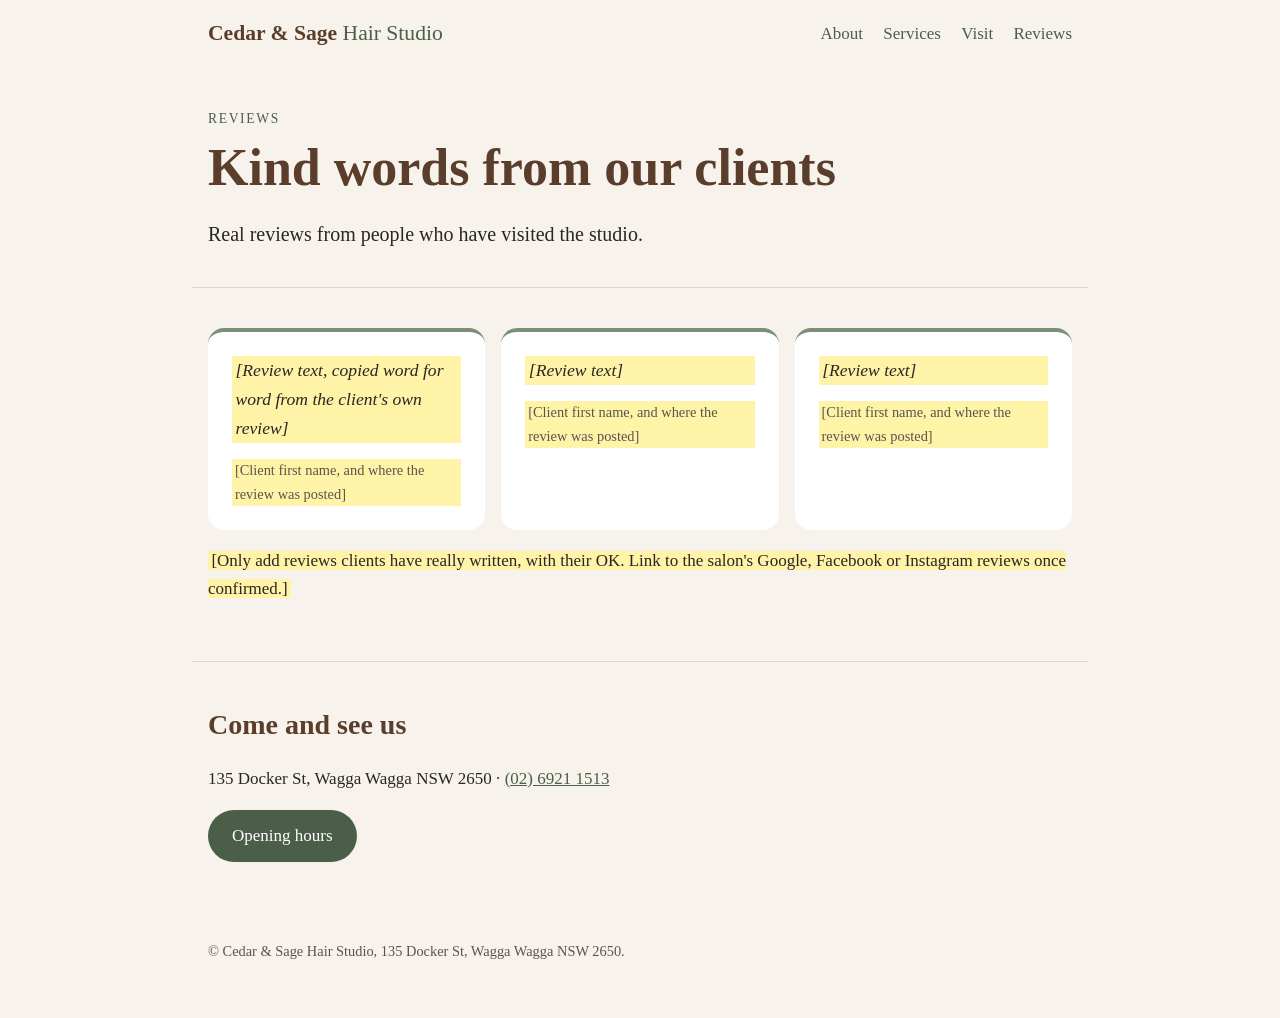
==== reviews.html @ 754627d8 "Add reviews page with placeholders Co-Authored-By: Claude Sonnet 5.5 <noreply@anthropic.com> Claude-" ====
<!doctype html>
<html lang="en-AU">
<head>
  <meta charset="utf-8">
  <meta name="viewport" content="width=device-width, initial-scale=1">
  <title>Reviews | Cedar &amp; Sage Hair Studio</title>
  <meta name="description" content="What clients say about Cedar &amp; Sage Hair Studio in Wagga Wagga.">
  <!-- Remove this line when the owner approves the site and it goes live. -->
  <meta name="robots" content="noindex, nofollow">
  <link rel="icon" href="favicon.svg" type="image/svg+xml">
  <link rel="stylesheet" href="styles.css">
</head>
<body>
  <a class="skip" href="#main">Skip to content</a>

  <header class="top wrap">
    <a class="brand" href="index.html">Cedar &amp; Sage <span>Hair Studio</span></a>
    <nav class="top-links" aria-label="Main">
      <a href="index.html#about">About</a>
      <a href="index.html#services">Services</a>
      <a href="index.html#visit">Visit</a>
      <a href="reviews.html">Reviews</a>
    </nav>
  </header>

  <main id="main">
    <section class="wrap block page-head">
      <p class="eyebrow">Reviews</p>
      <h1>Kind words from our clients</h1>
      <p class="lead">Real reviews from people who have visited the studio.</p>
    </section>

    <section class="wrap block">
      <ul class="cards reviews">
        <li><blockquote class="ph">[Review text, copied word for word from the client's own review]</blockquote><p class="who ph">[Client first name, and where the review was posted]</p></li>
        <li><blockquote class="ph">[Review text]</blockquote><p class="who ph">[Client first name, and where the review was posted]</p></li>
        <li><blockquote class="ph">[Review text]</blockquote><p class="who ph">[Client first name, and where the review was posted]</p></li>
      </ul>
      <p class="note"><span class="ph">[Only add reviews clients have really written, with their OK. Link to the salon's Google, Facebook or Instagram reviews once confirmed.]</span></p>
    </section>

    <section class="wrap block">
      <h2>Come and see us</h2>
      <p>135 Docker St, Wagga Wagga NSW 2650 &middot; <a href="tel:+61269211513">(02) 6921 1513</a></p>
      <a class="button" href="index.html#visit">Opening hours</a>
    </section>
  </main>

  <footer class="wrap foot">
    <p>&copy; Cedar &amp; Sage Hair Studio, 135 Docker St, Wagga Wagga NSW 2650.</p>
  </footer>
</body>
</html>
---- styles.css ----
:root {
  --cedar: #5a3e2b;
  --sage: #7c8f78;
  --sage-dark: #4b5e48;
  --cream: #f7f3ec;
  --ink: #2a2622;
  --s1: .5rem; --s2: 1rem; --s3: 1.5rem; --s4: 2.5rem; --s5: 4rem;
}
* { box-sizing: border-box; }
body { margin: 0; background: var(--cream); color: var(--ink); font: 1.0625rem/1.65 Georgia, "Times New Roman", serif; }
.wrap { max-width: 56rem; margin: 0 auto; padding: 0 var(--s2); }
a { color: var(--sage-dark); }
a:focus-visible, .button:focus-visible { outline: 3px solid var(--cedar); outline-offset: 2px; }
.skip { position: absolute; left: -999px; }
.skip:focus { left: var(--s2); top: var(--s1); background: #fff; padding: var(--s1); }
.top { display: flex; flex-wrap: wrap; justify-content: space-between; align-items: center; gap: var(--s2); padding-top: var(--s2); padding-bottom: var(--s2); }
.brand { font-size: 1.35rem; font-weight: 700; color: var(--cedar); text-decoration: none; }
.brand span { color: var(--sage-dark); font-weight: 400; }
.top-links a { margin-left: var(--s2); text-decoration: none; }
.hero { padding-top: var(--s4); padding-bottom: var(--s5); display: grid; gap: var(--s4); align-items: center; }
@media (min-width: 48rem) { .hero { grid-template-columns: 1.1fr 1fr; } .split { grid-template-columns: 1fr 1.2fr; } }
.photo { background: repeating-linear-gradient(135deg, #e4eadf, #e4eadf 14px, #dbe3d5 14px, #dbe3d5 28px); border: 2px dashed var(--sage); border-radius: 1rem; min-height: 14rem; display: grid; place-items: center; text-align: center; color: var(--sage-dark); font-size: .95rem; }
.photo.tall { min-height: 24rem; border-radius: 12rem 12rem 1rem 1rem; }
.photo small { opacity: .8; }
.split { display: grid; gap: var(--s3); align-items: center; }
.band { background: #ebe5d8; padding: var(--s4) 0; }
.gallery { display: grid; gap: var(--s2); grid-template-columns: repeat(auto-fit, minmax(11rem, 1fr)); }
.gallery .photo { aspect-ratio: 1; min-height: 0; }
.num { display: block; font-size: .85rem; letter-spacing: .15em; color: var(--sage); margin-bottom: var(--s1); }
.eyebrow { text-transform: uppercase; letter-spacing: .12em; font-size: .85rem; color: var(--sage-dark); margin: 0; }
h1 { font-size: clamp(2rem, 6vw, 3.25rem); line-height: 1.15; color: var(--cedar); margin: var(--s1) 0 var(--s2); }
h2 { color: var(--cedar); font-size: 1.75rem; margin: 0 0 var(--s2); }
h3 { margin: 0 0 var(--s1); color: var(--sage-dark); }
.lead { font-size: 1.25rem; max-width: 36rem; }
.button { display: inline-block; background: var(--sage-dark); color: #fff; padding: .75rem 1.5rem; border-radius: 999px; text-decoration: none; }
.block { padding-top: var(--s4); padding-bottom: var(--s4); border-top: 1px solid #ddd5c6; }
.cards { list-style: none; margin: 0; padding: 0; display: grid; gap: var(--s2); grid-template-columns: repeat(auto-fit, minmax(14rem, 1fr)); }
.cards li { background: #fff; border-radius: 1rem; border-top: 4px solid var(--sage); padding: var(--s3); }
.cards p { margin: 0; }
address { font-style: normal; }
.ph { background: #fff3a8; padding: 0 .2em; }
.foot { padding-top: var(--s3); padding-bottom: var(--s4); font-size: .9rem; color: #5b544c; }

/* Motion: gentle and smooth. Switched off for people who ask for reduced motion. */
@media (prefers-reduced-motion: no-preference) {
  html { scroll-behavior: smooth; }
  @keyframes rise { from { opacity: 0; transform: translateY(1.25rem); } to { opacity: 1; transform: none; } }
  @keyframes drift { from { opacity: 0; transform: scale(.96); } to { opacity: 1; transform: none; } }
  .hero-text > * { animation: rise .9s cubic-bezier(.2,.7,.2,1) both; }
  .hero-text > :nth-child(2) { animation-delay: .1s; }
  .hero-text > :nth-child(3) { animation-delay: .2s; }
  .hero-text > :nth-child(4) { animation-delay: .3s; }
  .hero .photo { animation: drift 1.2s cubic-bezier(.2,.7,.2,1) .15s both; }
  .button, .cards li, .photo, .top-links a { transition: transform .35s ease, box-shadow .35s ease, background-color .35s ease, color .35s ease; }
  .button:hover { transform: translateY(-2px); background: var(--cedar); box-shadow: 0 .5rem 1rem rgba(42,38,34,.18); }
  .cards li:hover, .gallery .photo:hover { transform: translateY(-4px); box-shadow: 0 .75rem 1.5rem rgba(42,38,34,.12); }
  .top-links a:hover { color: var(--cedar); }
  /* Fade in on scroll where the browser supports it; other browsers just show the content. */
  @supports (animation-timeline: view()) {
    .block h2, .block p, .cards li, .split > *, .gallery .photo, .band h2 {
      animation: rise linear both; animation-timeline: view(); animation-range: entry 0% entry 45%;
    }
  }
}

.hours { border-collapse: collapse; margin-top: var(--s1); }
.hours th, .hours td { text-align: left; padding: .35rem var(--s3) .35rem 0; border-bottom: 1px solid #ddd5c6; font-weight: 400; }
.hours th { font-weight: 700; }

.page-head { border-top: 0; padding-bottom: var(--s2); }
blockquote { margin: 0 0 var(--s2); font-size: 1.1rem; font-style: italic; }
.who { font-size: .9rem; color: #5b544c; }
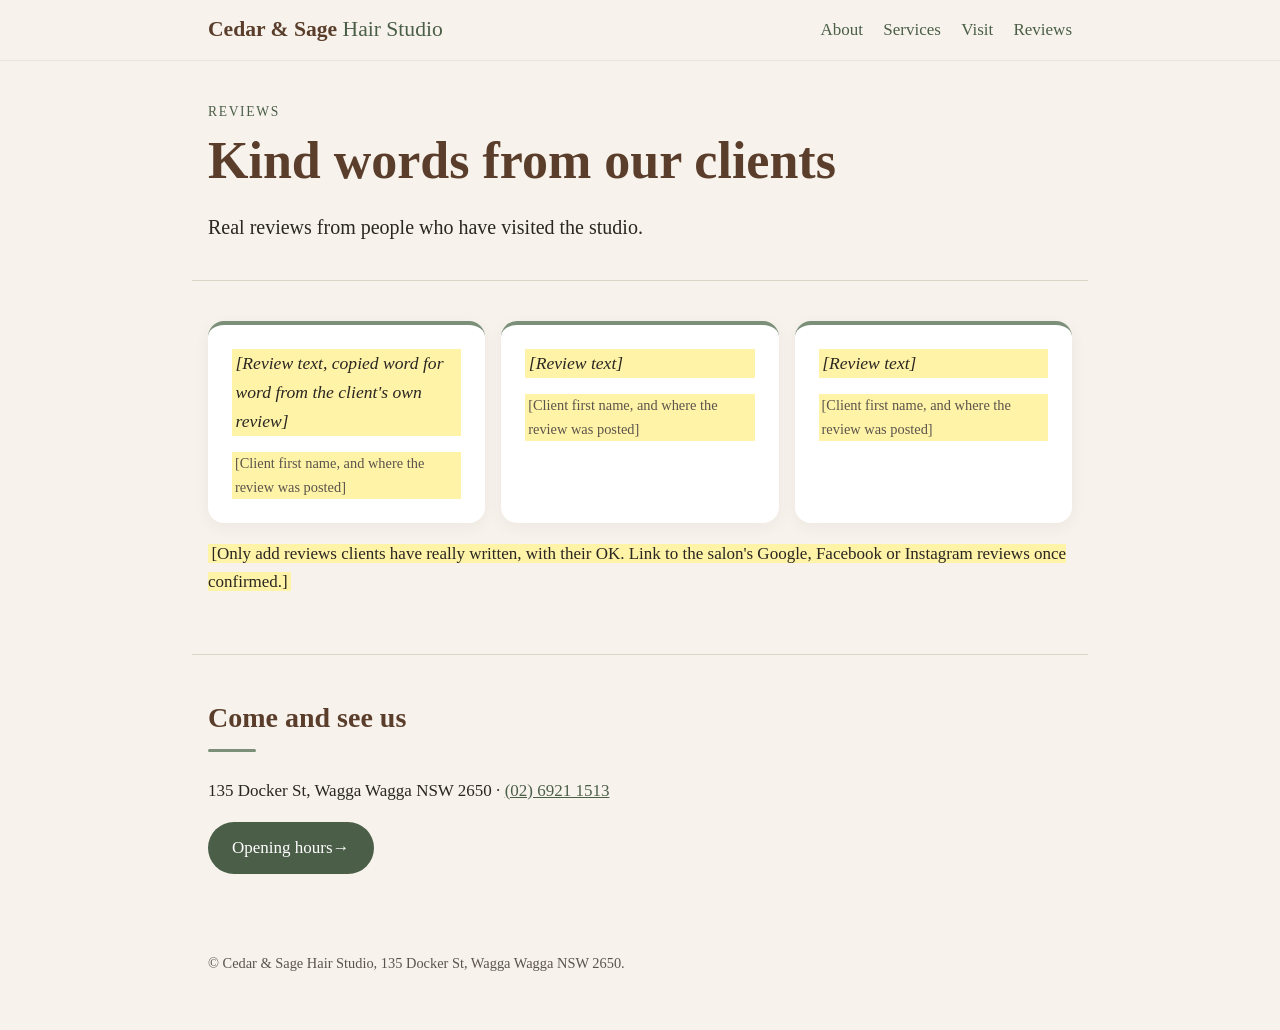
==== commit b2cb065c: "Smoother, richer motion and layered hero Co-Authored-By: Claude Sonnet 5.5 <noreply@anthropic.com> C" ====
--- a/reviews.html
+++ b/reviews.html
@@ -13,7 +13,7 @@
 <body>
   <a class="skip" href="#main">Skip to content</a>
 
-  <header class="top wrap">
+  <header class="top-bar"><div class="top wrap">
     <a class="brand" href="index.html">Cedar &amp; Sage <span>Hair Studio</span></a>
     <nav class="top-links" aria-label="Main">
       <a href="index.html#about">About</a>
@@ -21,7 +21,7 @@
       <a href="index.html#visit">Visit</a>
       <a href="reviews.html">Reviews</a>
     </nav>
-  </header>
+  </div></header>
 
   <main id="main">
     <section class="wrap block page-head">
--- a/styles.css
+++ b/styles.css
@@ -70,3 +70,75 @@
 .page-head { border-top: 0; padding-bottom: var(--s2); }
 blockquote { margin: 0 0 var(--s2); font-size: 1.1rem; font-style: italic; }
 .who { font-size: .9rem; color: #5b544c; }
+
+/* Google rating. Change --rating-whole, --rating-tenth and --review-count to match the Google listing. */
+@property --w { syntax: "<integer>"; initial-value: 0; inherits: false; }
+@property --t { syntax: "<integer>"; initial-value: 0; inherits: false; }
+@property --c { syntax: "<integer>"; initial-value: 0; inherits: false; }
+@property --fill { syntax: "<percentage>"; initial-value: 0%; inherits: false; }
+.reviews-home { --rating-whole: 0; --rating-tenth: 0; --review-count: 0; }
+.rating { display: flex; flex-wrap: wrap; align-items: center; gap: var(--s3); margin-bottom: var(--s2); }
+.stars { position: relative; font-size: 2.5rem; line-height: 1; letter-spacing: .1em; }
+.stars-back { color: #d8d0c0; }
+.stars-fill { position: absolute; left: 0; top: 0; color: #c9a24a; white-space: nowrap; overflow: hidden; width: calc(var(--rating-whole) * 20% + var(--rating-tenth) * 2%); }
+.score { margin: 0; }
+.num-rating, .num-count { font-weight: 700; font-size: 1.5rem; color: var(--cedar); }
+.num-rating::before { content: var(--rating-whole) "." var(--rating-tenth); }
+.num-count::before { content: var(--review-count); }
+.sr-only { position: absolute; width: 1px; height: 1px; overflow: hidden; clip-path: inset(50%); white-space: nowrap; }
+@media (prefers-reduced-motion: no-preference) {
+  @supports (animation-timeline: view()) {
+    @keyframes fillstars { from { width: 0; } }
+    @keyframes countrating { from { --w: 0; --t: 0; } }
+    @keyframes countreviews { from { --c: 0; } }
+    .stars-fill { animation: fillstars linear both; animation-timeline: view(); animation-range: entry 10% entry 80%; }
+    .num-rating { --w: var(--rating-whole); --t: var(--rating-tenth); animation: countrating linear both; animation-timeline: view(); animation-range: entry 10% entry 80%; }
+    .num-rating::before { content: counter(w) "." counter(t); counter-reset: w var(--w) t var(--t); }
+    .num-count { --c: var(--review-count); animation: countreviews linear both; animation-timeline: view(); animation-range: entry 10% entry 80%; }
+    .num-count::before { content: counter(c); counter-reset: c var(--c); }
+  }
+}
+
+img.photo { width: 100%; height: auto; object-fit: cover; border-style: solid; border-width: 0; }
+img.photo.tall { aspect-ratio: 3 / 4; max-height: 28rem; }
+
+/* Polish: sticky header, layered hero, richer motion */
+.top-bar { position: sticky; top: 0; z-index: 10; background: rgba(247,243,236,.82); backdrop-filter: blur(12px); -webkit-backdrop-filter: blur(12px); border-bottom: 1px solid rgba(90,62,43,.08); }
+.top-bar .top { padding-top: .75rem; padding-bottom: .75rem; }
+.top-links a { position: relative; padding-bottom: .15rem; }
+.top-links a::after { content: ""; position: absolute; left: 0; bottom: 0; height: 2px; width: 100%; background: var(--sage); transform: scaleX(0); transform-origin: left; }
+.hero { position: relative; }
+.hero::before { content: ""; position: absolute; z-index: -1; width: 28rem; height: 28rem; right: -8rem; top: -6rem; border-radius: 50%; background: radial-gradient(circle, rgba(124,143,120,.28), transparent 70%); }
+.frame { position: relative; }
+.frame img.photo { display: block; box-shadow: 0 1.5rem 3rem rgba(42,38,34,.18); }
+.leaf { position: absolute; z-index: -1; border-radius: 0 100% 0 100%; background: var(--sage); opacity: .35; }
+.leaf.l1 { width: 6rem; height: 6rem; left: -2rem; bottom: 2rem; transform: rotate(-12deg); }
+.leaf.l2 { width: 3.5rem; height: 3.5rem; right: -1rem; top: 1rem; transform: rotate(35deg); background: var(--cedar); opacity: .22; }
+h2 { position: relative; padding-bottom: .5rem; }
+h2::after { content: ""; display: block; width: 3rem; height: 3px; margin-top: .5rem; background: var(--sage); border-radius: 2px; }
+.cards li { box-shadow: 0 .25rem 1rem rgba(42,38,34,.05); }
+@media (prefers-reduced-motion: no-preference) {
+  :root { --ease: cubic-bezier(.22,.8,.24,1); }
+  @keyframes zoom { from { transform: scale(1.12); } to { transform: scale(1); } }
+  @keyframes floaty { 0%,100% { translate: 0 0; } 50% { translate: 0 -.6rem; } }
+  @keyframes grow { from { width: 0; } }
+  .frame { overflow: visible; }
+  .frame img.photo { animation: drift 1.4s var(--ease) .15s both, zoom 2.4s var(--ease) .15s both; }
+  .leaf.l1 { animation: floaty 7s ease-in-out infinite; }
+  .leaf.l2 { animation: floaty 9s ease-in-out -3s infinite; }
+  .top-links a::after { transition: transform .45s var(--ease); }
+  .top-links a:hover::after, .top-links a:focus-visible::after { transform: scaleX(1); }
+  .button, .cards li, .photo { transition-timing-function: var(--ease); transition-duration: .5s; }
+  .cards li:nth-child(2) { animation-delay: .08s; }
+  .cards li:nth-child(3) { animation-delay: .16s; }
+  .gallery .photo:nth-child(2) { animation-delay: .06s; }
+  .gallery .photo:nth-child(3) { animation-delay: .12s; }
+  .gallery .photo:nth-child(4) { animation-delay: .18s; }
+  h2::after { transition: width .6s var(--ease); }
+  .button::after { content: " \2192"; display: inline-block; transition: transform .4s var(--ease); }
+  .button:hover::after { transform: translateX(.3rem); }
+  @supports (animation-timeline: view()) {
+    h2::after { animation: grow linear both; animation-timeline: view(); animation-range: entry 0% entry 60%; }
+    .frame img.photo { animation: drift 1.4s var(--ease) .15s both, zoom 2.4s var(--ease) .15s both; }
+  }
+}
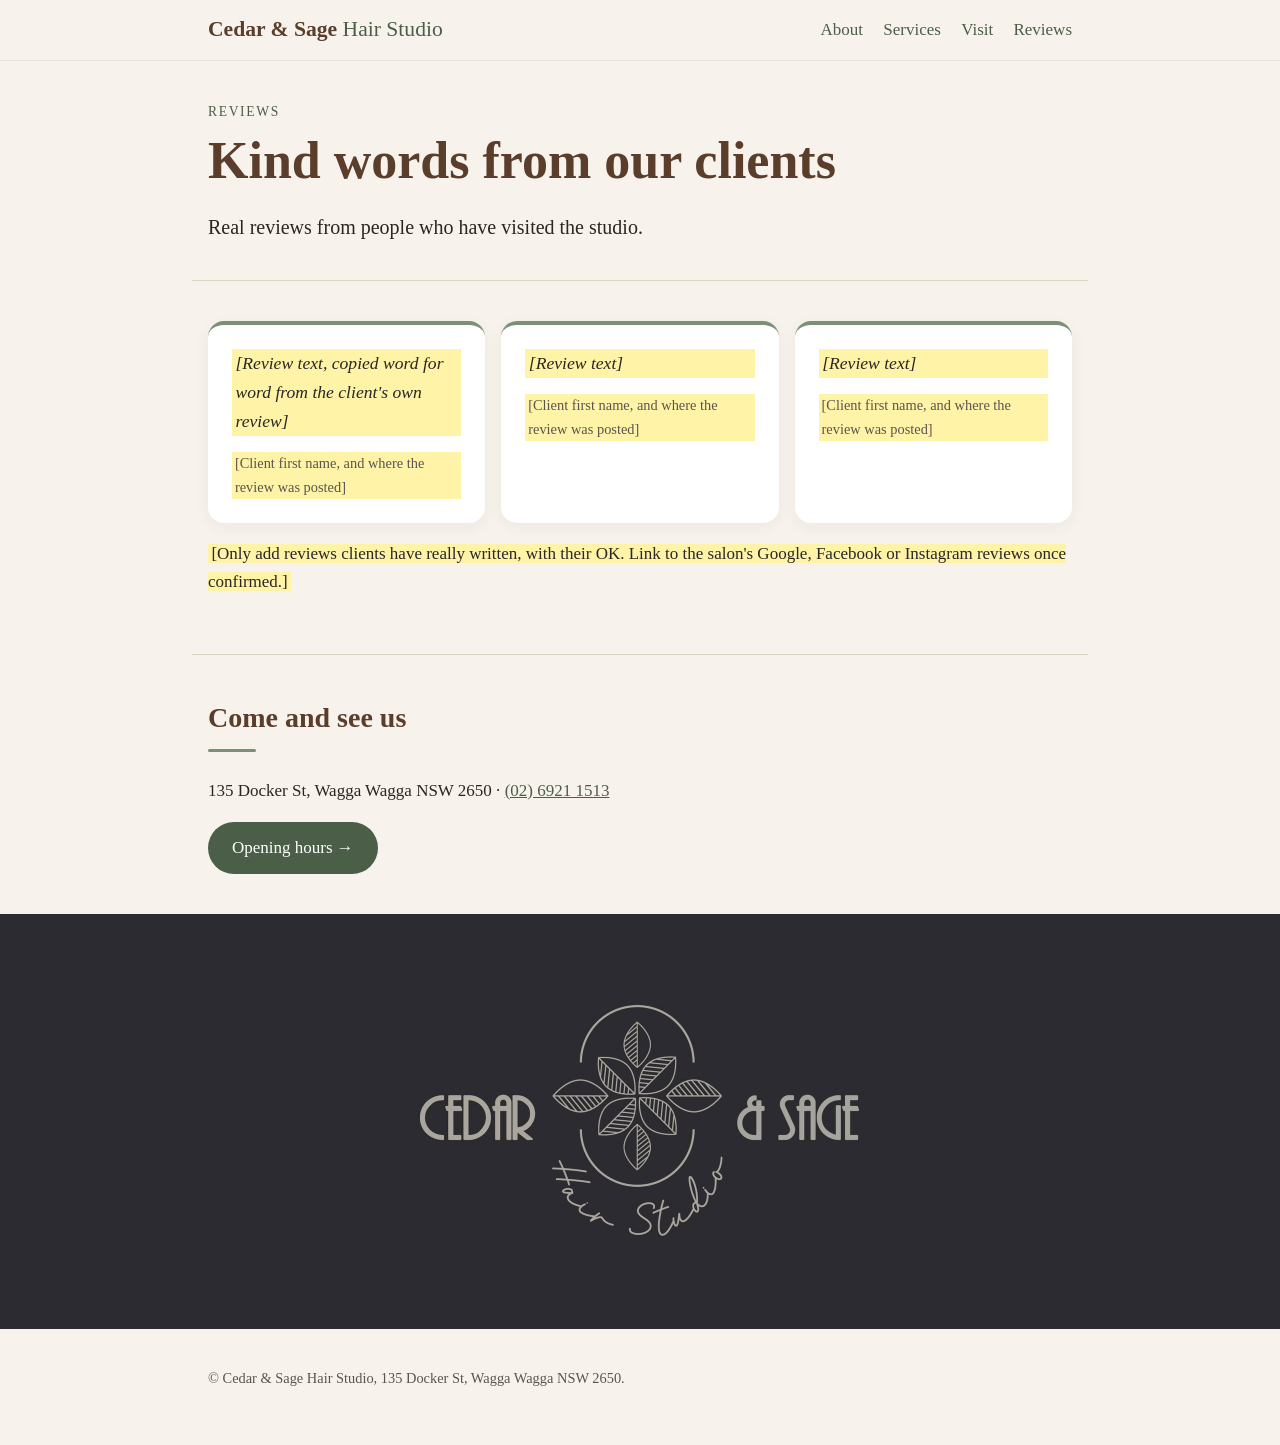
==== commit bae16ef8: "Add salon logo band and logo-based favicon Co-Authored-By: Claude Sonnet 5.5 <noreply@anthropic.com>" ====
--- a/reviews.html
+++ b/reviews.html
@@ -7,7 +7,8 @@
   <meta name="description" content="What clients say about Cedar &amp; Sage Hair Studio in Wagga Wagga.">
   <!-- Remove this line when the owner approves the site and it goes live. -->
   <meta name="robots" content="noindex, nofollow">
-  <link rel="icon" href="favicon.svg" type="image/svg+xml">
+  <link rel="icon" href="favicon.png" type="image/png" sizes="48x48">
+  <link rel="apple-touch-icon" href="apple-touch-icon.png">
   <link rel="stylesheet" href="styles.css">
 </head>
 <body>
@@ -46,6 +47,10 @@
     </section>
   </main>
 
+  <section class="logo-band" aria-label="Cedar &amp; Sage Hair Studio logo">
+    <img src="images/logo.jpg" width="960" height="670" alt="Cedar &amp; Sage Hair Studio logo: a ring of leaves between the words Cedar and Sage">
+  </section>
+
   <footer class="wrap foot">
     <p>&copy; Cedar &amp; Sage Hair Studio, 135 Docker St, Wagga Wagga NSW 2650.</p>
   </footer>
--- a/styles.css
+++ b/styles.css
@@ -142,3 +142,12 @@
     .frame img.photo { animation: drift 1.4s var(--ease) .15s both, zoom 2.4s var(--ease) .15s both; }
   }
 }
+html, body { overflow-x: clip; }
+.button::after { margin-left: .25rem; }
+
+.logo-band { background: #2c2b31; display: grid; place-items: center; padding: var(--s4) var(--s2); }
+.logo-band img { width: min(100%, 30rem); height: auto; border-radius: .5rem; }
+@media (prefers-reduced-motion: no-preference) {
+  @keyframes fadein { from { opacity: 0; transform: scale(.97); } to { opacity: 1; transform: none; } }
+  @supports (animation-timeline: view()) { .logo-band img { animation: fadein linear both; animation-timeline: view(); animation-range: entry 0% entry 60%; } }
+}
